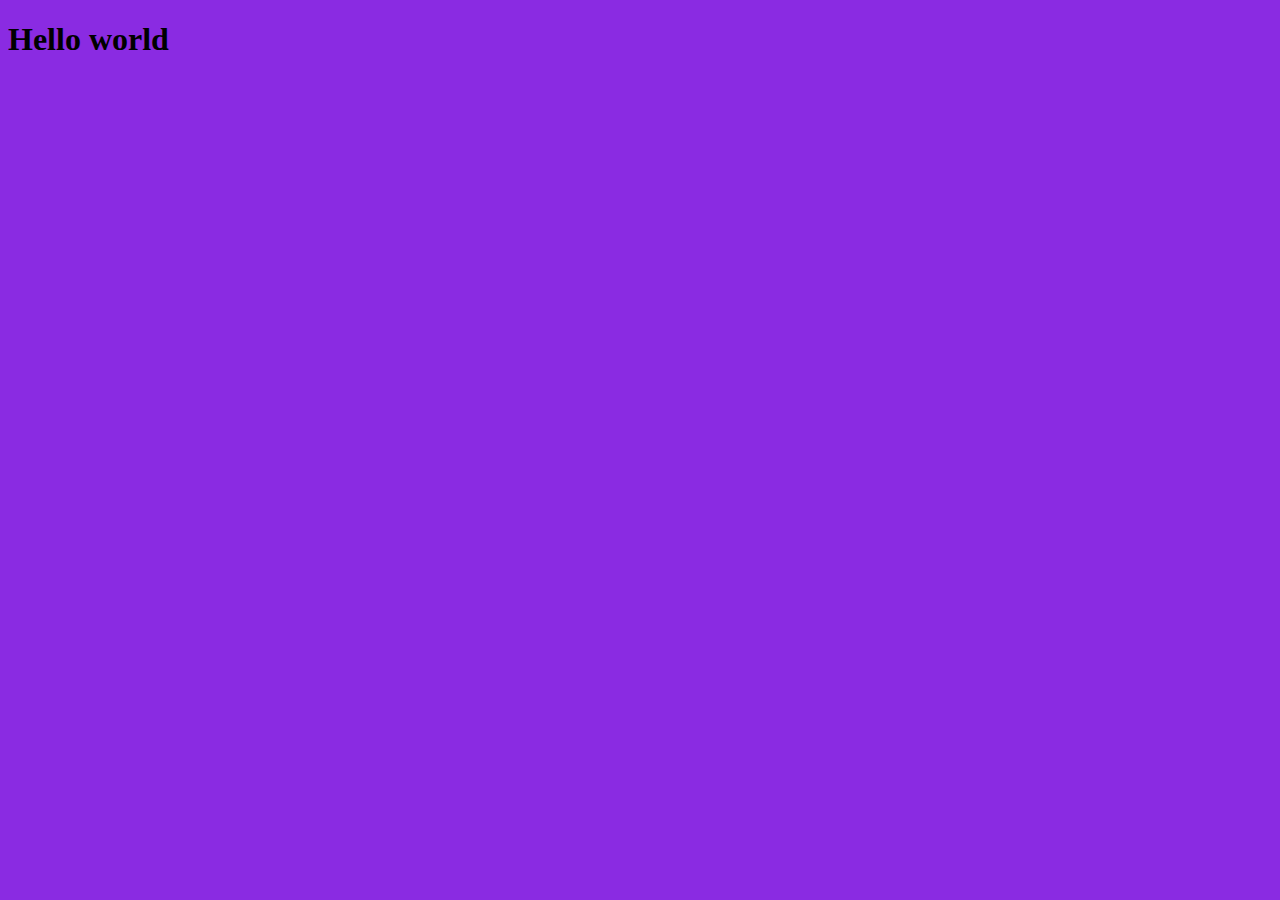
==== bla/bla.html @ 135962a7 "added everything absolutely everything" ====
<!DOCTYPE html>
<html lang="en">
<head>
    <meta charset="UTF-8">
    <meta name="viewport" content="width=device-width, initial-scale=1.0">
    <title>Document</title>
    <link href="example.css" rel="stylesheet" type="text/css">
</head>
<body>
    <h1>Hello world</h1>
</body>
</html>
---- bla/example.css ----
body {
    background-color: blueviolet;
}
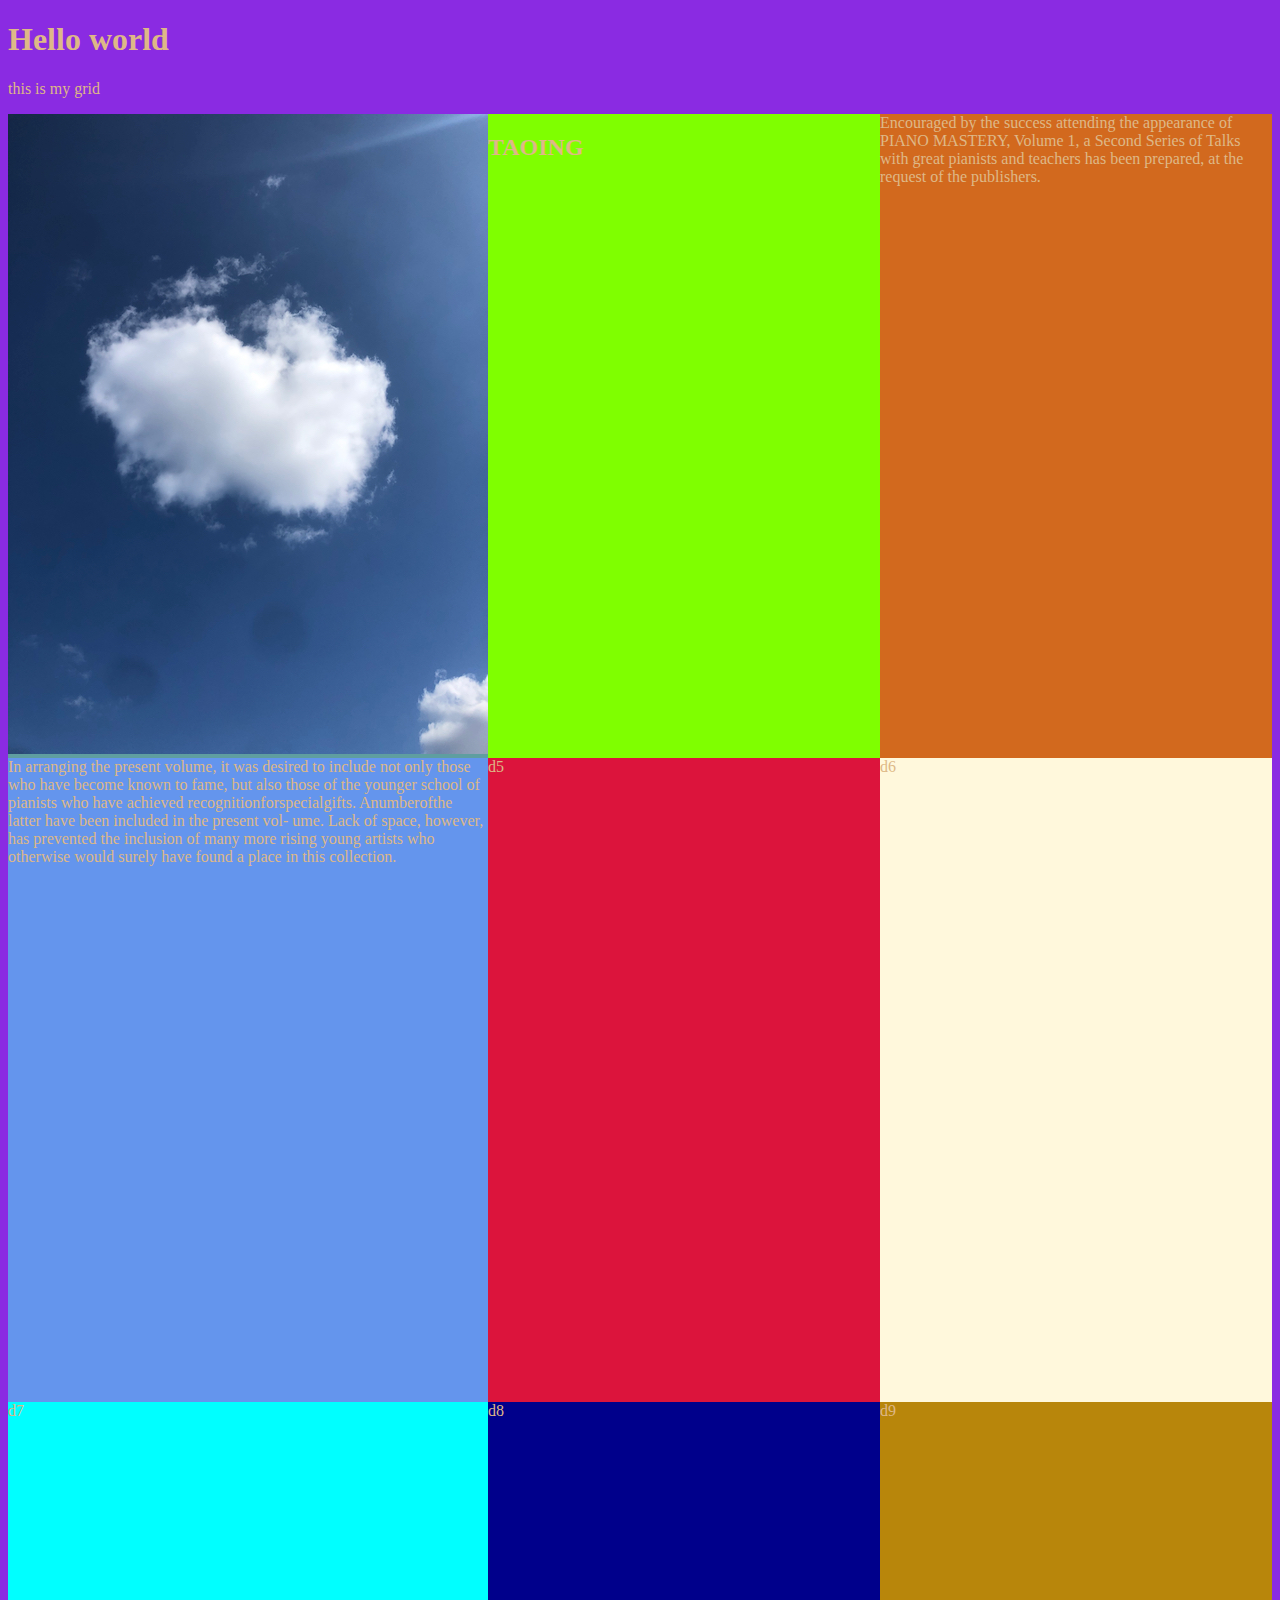
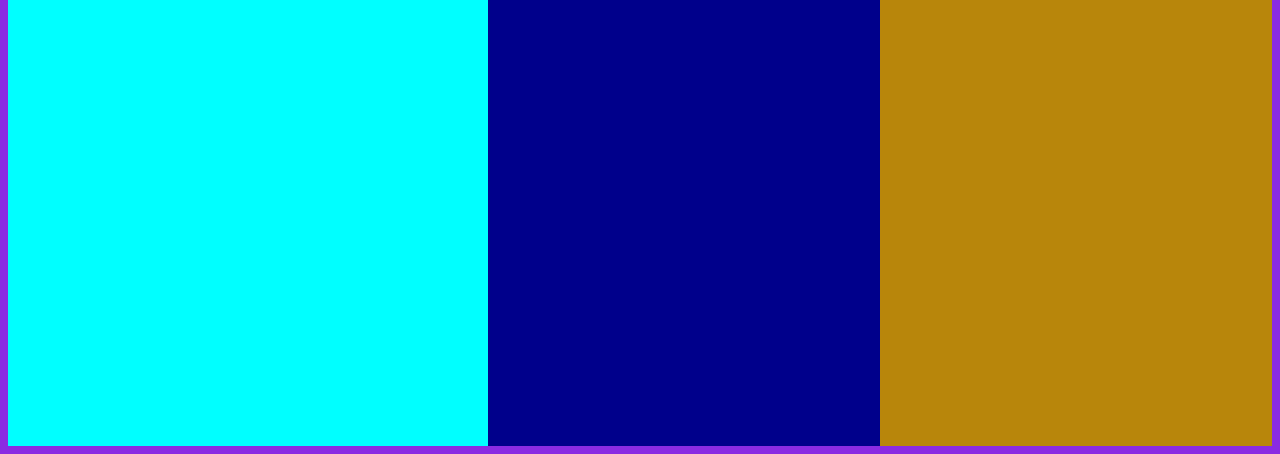
==== commit 6b654900: "everything" ====
--- a/bla/bla.html
+++ b/bla/bla.html
@@ -4,9 +4,29 @@
     <meta charset="UTF-8">
     <meta name="viewport" content="width=device-width, initial-scale=1.0">
     <title>Document</title>
-    <link href="example.css" rel="stylesheet" type="text/css">
+    <!-- <link href="example.css" rel="stylesheet" type="text/css"> -->
 </head>
 <body>
+    <style type="text/css"> 
+    /* embedded stylesheet or document stylesheet */
+    /* These are my styles! Yay! */
+    @import url(sheet2.css);
+    </style>
     <h1>Hello world</h1>
+    <p>this is my grid</p>
+    <div class="container">
+        <div class="d1"><img src="images/IMG_8486.jpeg"></div>
+        <div class="d2"><h2>TAOING</h2></div>
+        <div class="d3">Encouraged by the success attending the appearance of PIANO MASTERY, Volume 1, a Second Series of Talks with great pianists and teachers has been prepared, at the request of
+            the publishers.</div>
+        <div class="d4">In arranging the present volume, it was desired to include not only those who have become known to fame, but also those of the younger school of pianists who have achieved
+            recognitionforspecialgifts. Anumberofthe latter have been included in the present vol-
+            ume. Lack of space, however, has prevented the inclusion of many more rising young artists who otherwise would surely have found a place in this collection.</div>
+        <div class="d5">d5</div>
+        <div class="d6">d6</div>
+        <div class="d7">d7</div>
+        <div class="d8">d8</div>
+        <div class="d9">d9</div>
+    </div>
 </body>
 </html>--- a/bla/example.css
+++ b/bla/example.css
@@ -1,4 +1,5 @@
 
 body {
     background-color: blueviolet;
+    color:burlywood;
 }